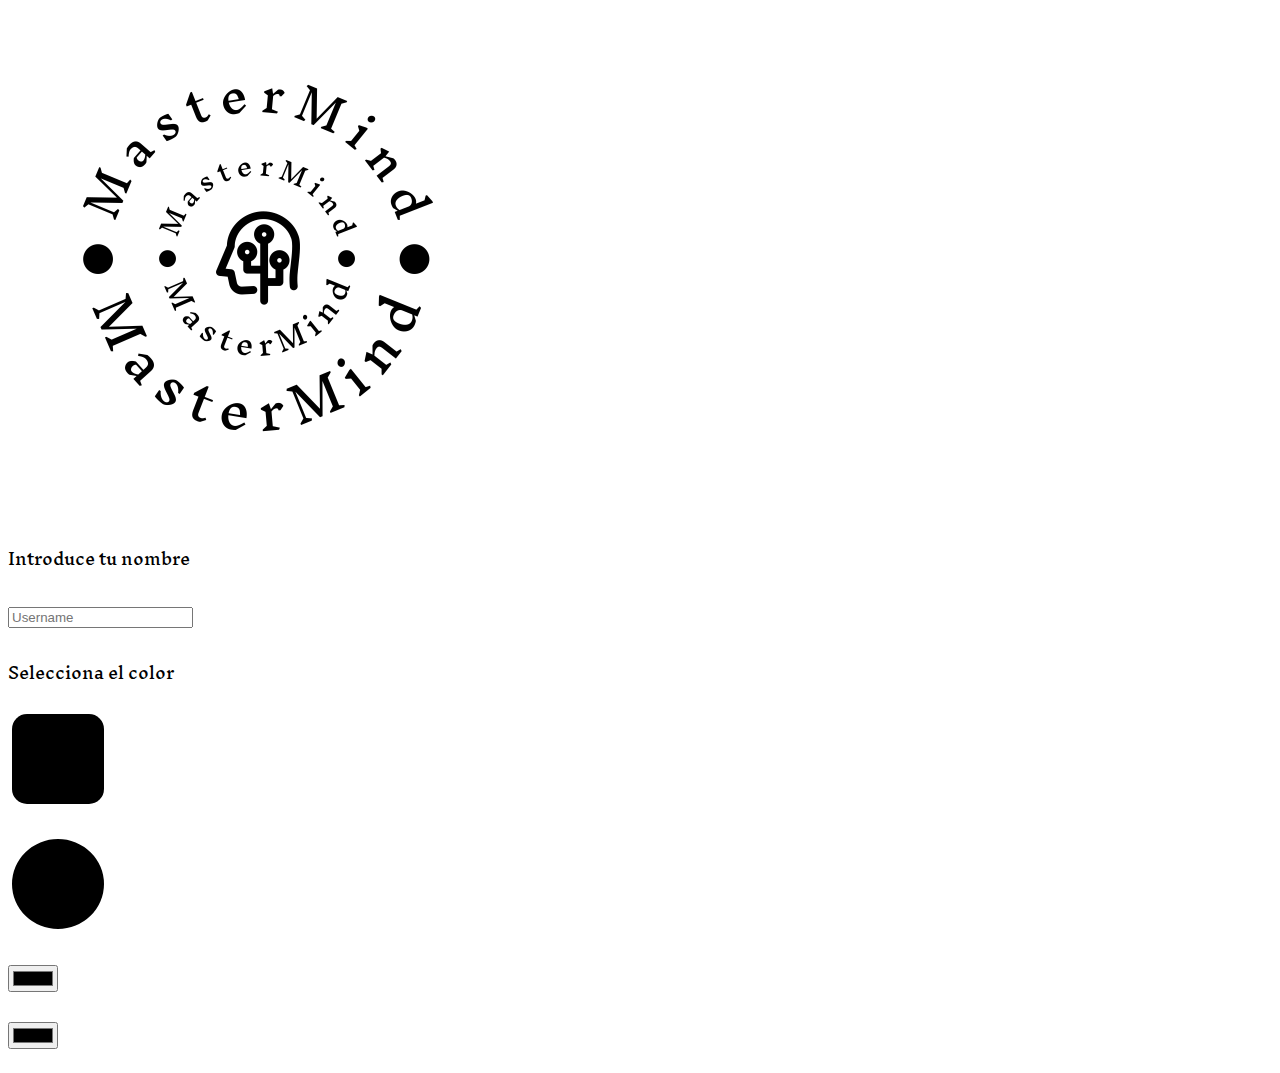
==== basic.html @ f8c62cd6 "Se crea y termina la pagina de FAQ, empezamos a estructurar la pagina de pagina de basic.html" ====
<!DOCTYPE html>
<html lang="en">
  <head>
    <meta charset="UTF-8" />
    <meta name="viewport" content="width=device-width, initial-scale=1.0" />
    <link
      href="https://cdn.jsdelivr.net/npm/bootstrap@5.3.2/dist/css/bootstrap.min.css"
      rel="stylesheet"
      integrity="sha384-T3c6CoIi6uLrA9TneNEoa7RxnatzjcDSCmG1MXxSR1GAsXEV/Dwwykc2MPK8M2HN"
      crossorigin="anonymous"
    />
    <link rel="stylesheet" href="src/css/styles.css" />
    <title>MasterMind</title>
  </head>
  <body>
    <div class="container">
      <div class="row">
        <div class="col text-center">
          <img
            src="src/img/png/logo-black.png"
            alt=""
            class="img-fluid rotate"
          />
        </div>
      </div>
    </div>
    <div class="container">
      <div class="row">
        <div class="col-md-6"><p>Introduce tu nombre</p></div>
        <div class="col-md-6">
          <input
            type="text"
            class="form-control"
            placeholder="Username"
            aria-label="Username"
            aria-describedby="basic-addon1"
          />
        </div>
      </div>
    </div>
    <div class="container">
        <div class="row">
            <div class="col-md-6">
                <p>Selecciona el color</p>
            </div>
            <div class="col-md-6">
                 <p> <input type="color" class="colorpicker" id="style1" /></p>
                 <p> <input type="color" class="colorpicker" id="style2" /></p>
                 <p> <input type="color" class="colorpicker" id="B1" /></p>
                 <p> <input type="color" class="colorpicker" id="B1" /></p>
            </div>
        </div>
    </div>
    <script
      src="https://cdn.jsdelivr.net/npm/bootstrap@5.3.2/dist/js/bootstrap.bundle.min.js"
      integrity="sha384-C6RzsynM9kWDrMNeT87bh95OGNyZPhcTNXj1NW7RuBCsyN/o0jlpcV8Qyq46cDfL"
      crossorigin="anonymous"
    ></script>
    <script src="src/js/main.js"></script>
  </body>
</html>
---- src/css/styles.css ----
@import url("https://fonts.googleapis.com/css2?family=Inknut+Antiqua:wght@300;400;500;600;700;800;900&display=swap");

:root {
  --principal: #89939e;
  --secundario: #dedede;
  --negro: #000;
}

body {
  font-family: "Inknut Antiqua", serif;
}

a {
  text-decoration: none;
}

.principal {
  display: flex;
  flex-direction: column;
  align-items: center;
  height: 100%;
  justify-content: space-around;
}

.botonesHome {
  display: flex;
  width: 100%;
  justify-content: space-around;
}

.Mybtn {
  padding: 1em;
  height: 4em;
  width: 5em;
  text-align: center;
  position: relative;
  border: 1px solid black;
  transition: ease-in-out 0.5s all;
  border-radius: 10px;
  line-height: 1.2em;
}

.Mybtn::after {
  content: "";
  position: absolute;
  z-index: 0;
  bottom: 0;
  right: 0;
  width: 100%;
  height: 100%;
  -webkit-box-shadow: inset 0px -17px var(--principal);
  box-shadow: inset 0px -17px var(--secundario);
  border-radius: 5px;
  transition: ease-in-out 0.25s all;
}

.Mybtn:active {
  box-shadow: 0px 0px 0px #a5a5a5, -1px -1px 10px #e2e2e2,
    inset 5px 5px 10px #b5b5b5, inset -5px -5px 5px #ffffff;
  line-height: 2em;
}

.Mybtn:active::after {
  box-shadow: inset 0px -4px var(--principal);
}

/* body {
  overflow: auto;
  background: linear-gradient(315deg, rgba(101,0,94,1) 3%, rgba(60,132,206,1) 38%, rgba(48,238,226,1) 68%, rgba(255,25,25,1) 98%);
  animation: gradient 15s ease infinite;
  background-size: 400% 400%;
   background-attachment: fixed; 
}

@keyframes gradient {
  0% {
      background-position: 0% 0%;
  }
  50% {
      background-position: 100% 100%;
  }
  100% {
      background-position: 0% 0%;
  }
}  */

/* .wave {
  background: rgba(43, 28, 28, 0.277);
  border-radius: 1000% 1000% 0 0;
  position: fixed;
  width: 200%;
  height: 3em;
  animation: wave 10s -3s linear infinite;
  transform: translate3d(0, 0, 0);
  opacity: 0.8;
  bottom: 0;
  left: 0;
  z-index: -1;
}

.wave:nth-of-type(2) {
  bottom: -1.25em;
  animation: wave 18s linear reverse infinite;
  opacity: 0.8;
}

.wave:nth-of-type(3) {
  bottom: -2.5em;
  animation: wave 20s -1s reverse infinite;
  opacity: 0.9;
}

@keyframes wave {
  2% {
    transform: translateX(1);
  }

  25% {
    transform: translateX(-25%);
  }

  50% {
    transform: translateX(-50%);
  }

  75% {
    transform: translateX(-25%);
  }

  100% {
    transform: translateX(1);
  }
} */

.rotate {
  animation: rotation 27s infinite linear;
}

@keyframes rotation {
  from {
    transform: rotate(0deg);
  }
  to {
    transform: rotate(359deg);
  }
}

.instrucciones {
  margin: 2em;
  padding: 2em;
  border: 1px solid black;
  border-radius: 10px;
  box-shadow: inset 0px -17px var(--secundario);
}

.instrucciones h2 {
  text-align: center;
}

/*------ Style 1 ------*/
#style1 {
  -webkit-appearance: none;
  -moz-appearance: none;
  appearance: none;
  width: 100px;
  height: 100px;
  background-color: transparent;
  border: none;
  cursor: pointer;
}
#style1::-webkit-color-swatch {
  border-radius: 15px;
  border: none;
}
#style1::-moz-color-swatch {
  border-radius: 15px;
  border: none;
}

/*------ Style 2 ------*/
#style2 {
  -webkit-appearance: none;
  -moz-appearance: none;
  appearance: none;
  background-color: transparent;
  width: 100px;
  height: 100px;
  border: none;
  cursor: pointer;
}
#style2::-webkit-color-swatch {
  border-radius: 50%;
  border: 7px solid #000000;
}
#style2::-moz-color-swatch {
  border-radius: 50%;
  border: 7px solid #000000;
}
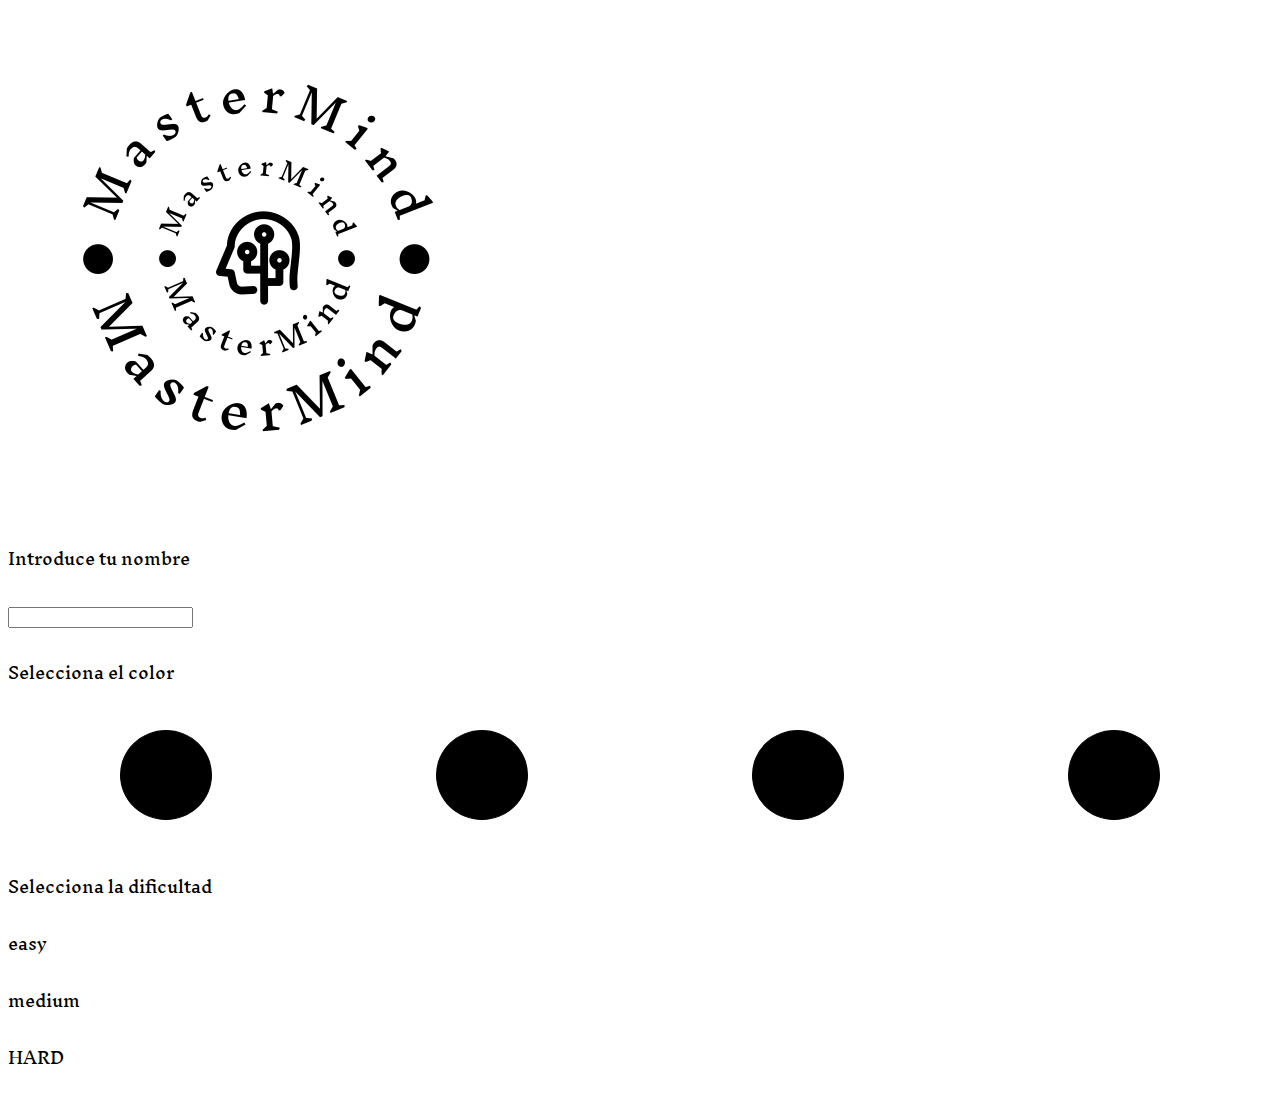
==== commit 2c24462a: "Se crea la estructura base de la página "basic.html", tambien se empieza a recoger los datos de esta" ====
--- a/basic.html
+++ b/basic.html
@@ -24,33 +24,79 @@
         </div>
       </div>
     </div>
+
     <div class="container">
       <div class="row">
-        <div class="col-md-6"><p>Introduce tu nombre</p></div>
         <div class="col-md-6">
-          <input
-            type="text"
-            class="form-control"
-            placeholder="Username"
-            aria-label="Username"
-            aria-describedby="basic-addon1"
-          />
+          <div class="row">
+            <div class="col-12"><p>Introduce tu nombre</p></div>
+            <div class="col-12">
+              <input type="text" class="form-control" id="nombreJugador" />
+            </div>
+          </div>
+        </div>
+
+        <div class="col-md-6">
+          <div class="row">
+            <div class="col-12">
+              <p>Selecciona el color</p>
+            </div>
+            <div class="col-12">
+              <div class="cajaColoresBasic">
+                <p>
+                  <input
+                    type="color"
+                    class="colorpicker circuloPicker"
+                    id="color1"
+                  />
+                </p>
+                <p>
+                  <input
+                    type="color"
+                    class="colorpicker circuloPicker"
+                    id="color2"
+                  />
+                </p>
+                <p>
+                  <input
+                    type="color"
+                    class="colorpicker circuloPicker"
+                    id="color3"
+                  />
+                </p>
+                <p>
+                  <input
+                    type="color"
+                    class="colorpicker circuloPicker"
+                    id="color4"
+                  />
+                </p>
+              </div>
+            </div>
+          </div>
         </div>
       </div>
     </div>
+
     <div class="container">
-        <div class="row">
-            <div class="col-md-6">
-                <p>Selecciona el color</p>
-            </div>
-            <div class="col-md-6">
-                 <p> <input type="color" class="colorpicker" id="style1" /></p>
-                 <p> <input type="color" class="colorpicker" id="style2" /></p>
-                 <p> <input type="color" class="colorpicker" id="B1" /></p>
-                 <p> <input type="color" class="colorpicker" id="B1" /></p>
-            </div>
+      <div class="row">
+        <div class="col">
+          <p>Selecciona la dificultad</p>
         </div>
+      </div>
+      <div class="row text-center">
+        <div class="col-md-4">
+          <p onclick="juegoBasics('easy')">easy</p>
+        </div>
+        <div class="col-md-4">
+          <p onclick="juegoBasics('medium')">medium</p>
+        </div>
+        <div class="col-md-4">
+          <p onclick="juegoBasics('hard')">HARD</p>
+        </div>
+      </div>
     </div>
+
     <script
       src="https://cdn.jsdelivr.net/npm/bootstrap@5.3.2/dist/js/bootstrap.bundle.min.js"
       integrity="sha384-C6RzsynM9kWDrMNeT87bh95OGNyZPhcTNXj1NW7RuBCsyN/o0jlpcV8Qyq46cDfL"
--- a/src/css/styles.css
+++ b/src/css/styles.css
@@ -157,28 +157,7 @@
   text-align: center;
 }
 
-/*------ Style 1 ------*/
-#style1 {
-  -webkit-appearance: none;
-  -moz-appearance: none;
-  appearance: none;
-  width: 100px;
-  height: 100px;
-  background-color: transparent;
-  border: none;
-  cursor: pointer;
-}
-#style1::-webkit-color-swatch {
-  border-radius: 15px;
-  border: none;
-}
-#style1::-moz-color-swatch {
-  border-radius: 15px;
-  border: none;
-}
-
-/*------ Style 2 ------*/
-#style2 {
+.circuloPicker {
   -webkit-appearance: none;
   -moz-appearance: none;
   appearance: none;
@@ -188,11 +167,22 @@
   border: none;
   cursor: pointer;
 }
-#style2::-webkit-color-swatch {
+
+.circuloPicker::-webkit-color-swatch {
   border-radius: 50%;
-  border: 7px solid #000000;
+  border: 1px solid #000000;
+  /* background: radial-gradient(circle at 5px 5px, #fff, transparent); */
 }
-#style2::-moz-color-swatch {
+.circuloPicker::-moz-color-swatch {
   border-radius: 50%;
-  border: 7px solid #000000;
-}+  border: 1px solid #000000;
+}
+
+.cajaColoresBasic {
+  display: flex;
+  justify-content: space-around;
+}
+
+.borderError {
+  border: 1px solid red;
+}
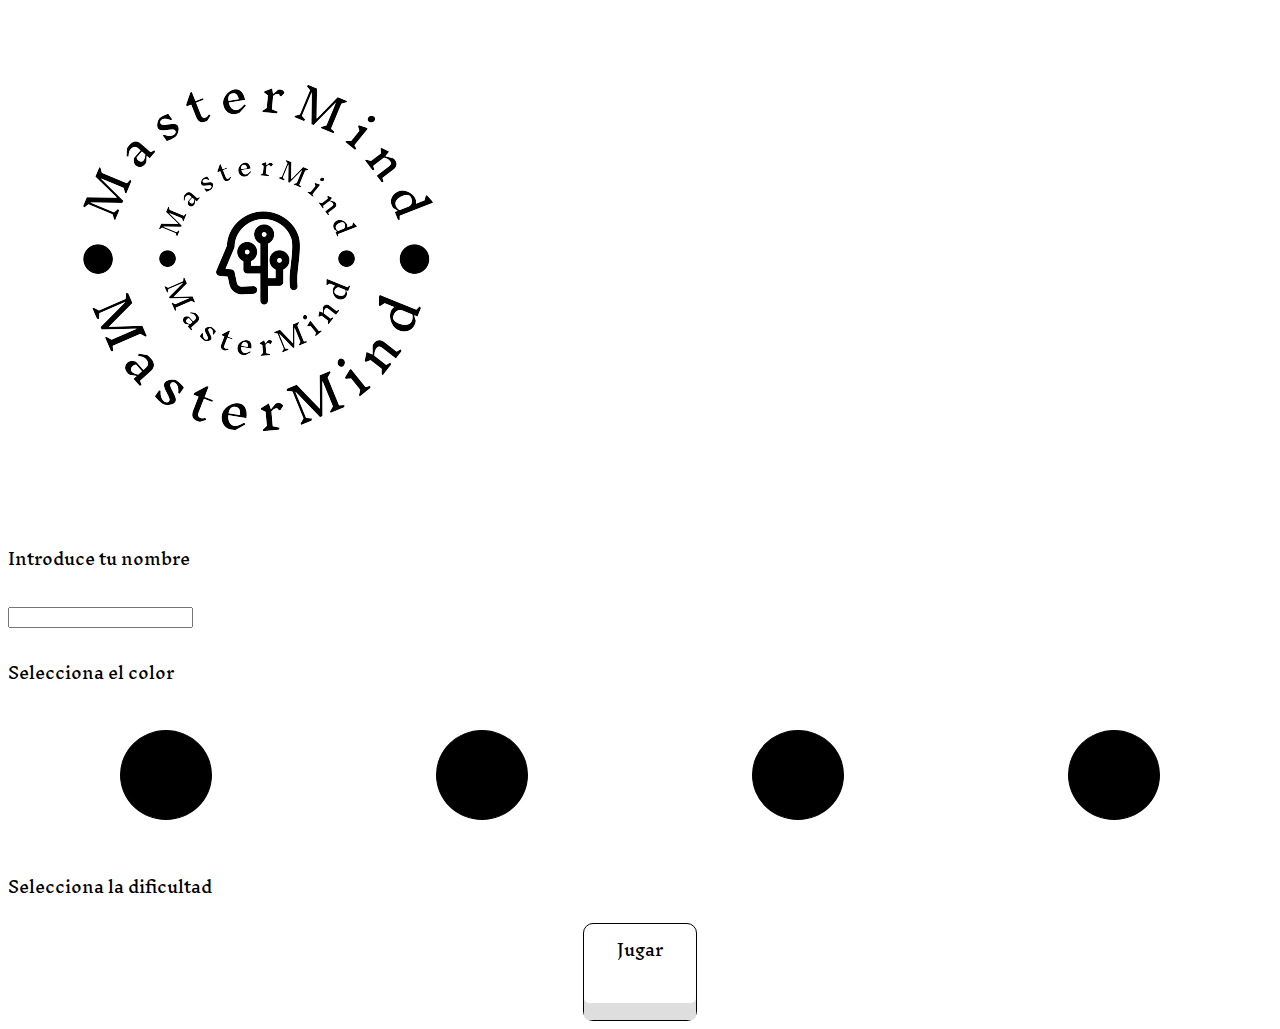
==== commit f178767c: "Se cambia la img del logo por un png que no tenga fondo, se termina con la logica de la pagina de ba" ====
--- a/basic.html
+++ b/basic.html
@@ -13,19 +13,21 @@
     <title>MasterMind</title>
   </head>
   <body>
-    <div class="container">
+    <div class="container py-4">
       <div class="row">
         <div class="col text-center">
-          <img
-            src="src/img/png/logo-black.png"
-            alt=""
-            class="img-fluid rotate"
-          />
+          <a href="index.html">
+            <img
+              src="src/img/png/logo-black1.png"
+              alt=""
+              class="img-fluid rotate"
+            />
+          </a>
         </div>
       </div>
     </div>
 
-    <div class="container">
+    <div class="container py-4">
       <div class="row">
         <div class="col-md-6">
           <div class="row">
@@ -78,14 +80,17 @@
       </div>
     </div>
 
-    <div class="container">
+    <div class="container py-4">
       <div class="row">
         <div class="col">
           <p>Selecciona la dificultad</p>
         </div>
       </div>
-      <div class="row text-center">
-        <div class="col-md-4">
+      <div class="row ">
+        <div class="col">
+          <p class="Mybtn" onclick="juegoBasics()">Jugar</p>
+        </div>
+        <!-- <div class="col-md-4">
           <p onclick="juegoBasics('easy')">easy</p>
         </div>
         <div class="col-md-4">
@@ -93,7 +98,7 @@
         </div>
         <div class="col-md-4">
           <p onclick="juegoBasics('hard')">HARD</p>
-        </div>
+        </div> -->
       </div>
     </div>
 
--- a/src/css/styles.css
+++ b/src/css/styles.css
@@ -38,6 +38,7 @@
   transition: ease-in-out 0.5s all;
   border-radius: 10px;
   line-height: 1.2em;
+  margin: auto;
 }
 
 .Mybtn::after {
@@ -150,7 +151,7 @@
   padding: 2em;
   border: 1px solid black;
   border-radius: 10px;
-  box-shadow: inset 0px -17px var(--secundario);
+  box-shadow: inset 0px -17px var(--negro);
 }
 
 .instrucciones h2 {
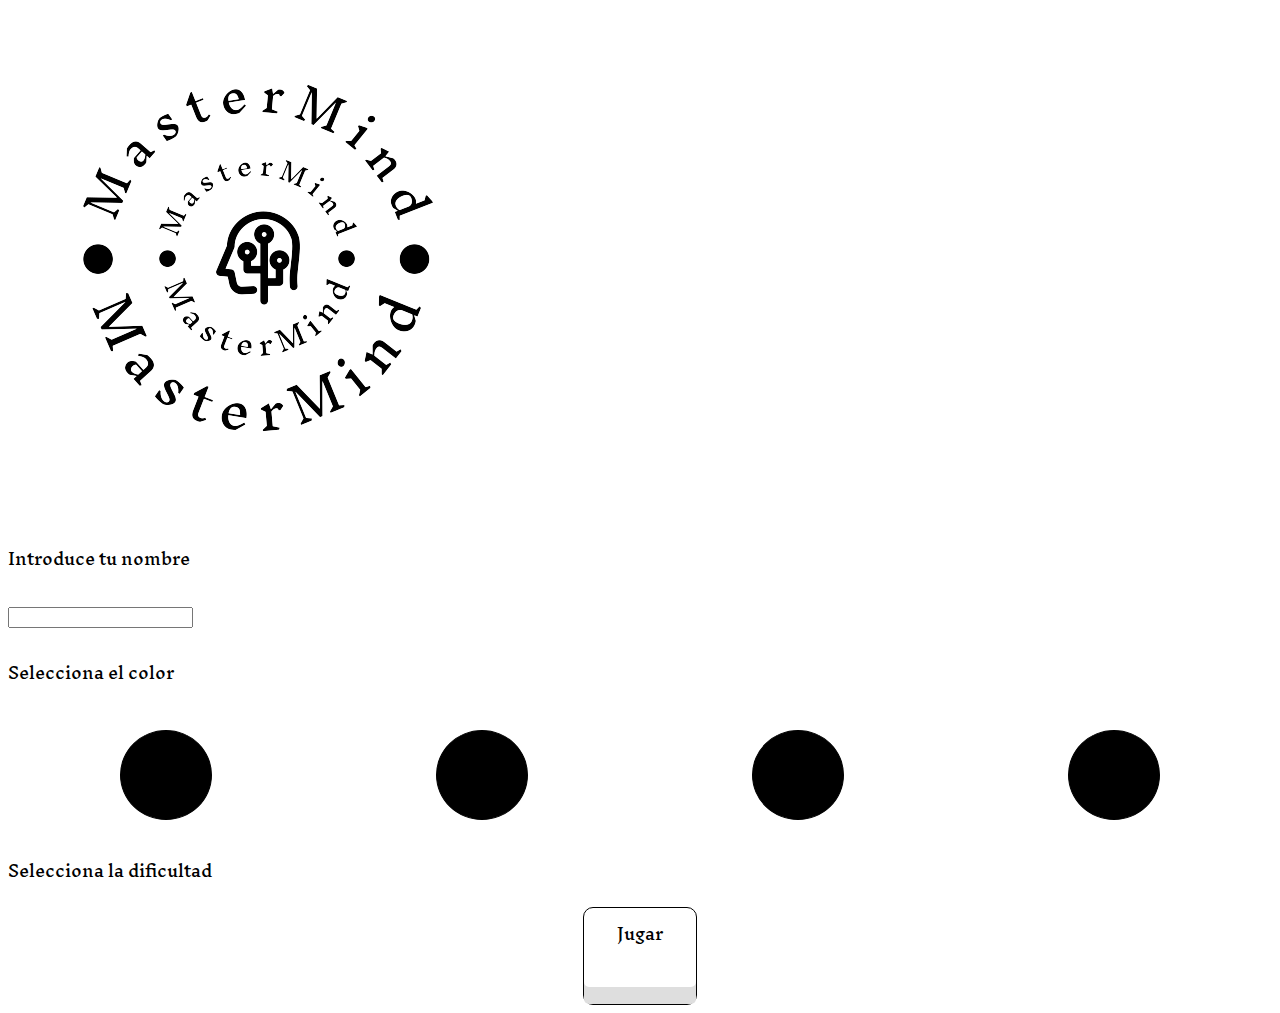
==== commit d4bd81d0: "Se empiza a preparar la pagina de juego.html" ====
--- a/basic.html
+++ b/basic.html
@@ -88,7 +88,7 @@
       </div>
       <div class="row ">
         <div class="col">
-          <p class="Mybtn" onclick="juegoBasics()">Jugar</p>
+          <p class="Mybtn" onclick="juegoBasics('easy')">Jugar</p>
         </div>
         <!-- <div class="col-md-4">
           <p onclick="juegoBasics('easy')">easy</p>
--- a/src/css/styles.css
+++ b/src/css/styles.css
@@ -183,7 +183,19 @@
   display: flex;
   justify-content: space-around;
 }
+.cajaColoresBasic p {
+  margin-bottom: 0;
+}
 
 .borderError {
   border: 1px solid red;
 }
+
+.bordeCircular {
+  width: 100px;
+  height: 100px;
+  border: none;
+  cursor: pointer;
+  border-radius: 50%;
+}
+
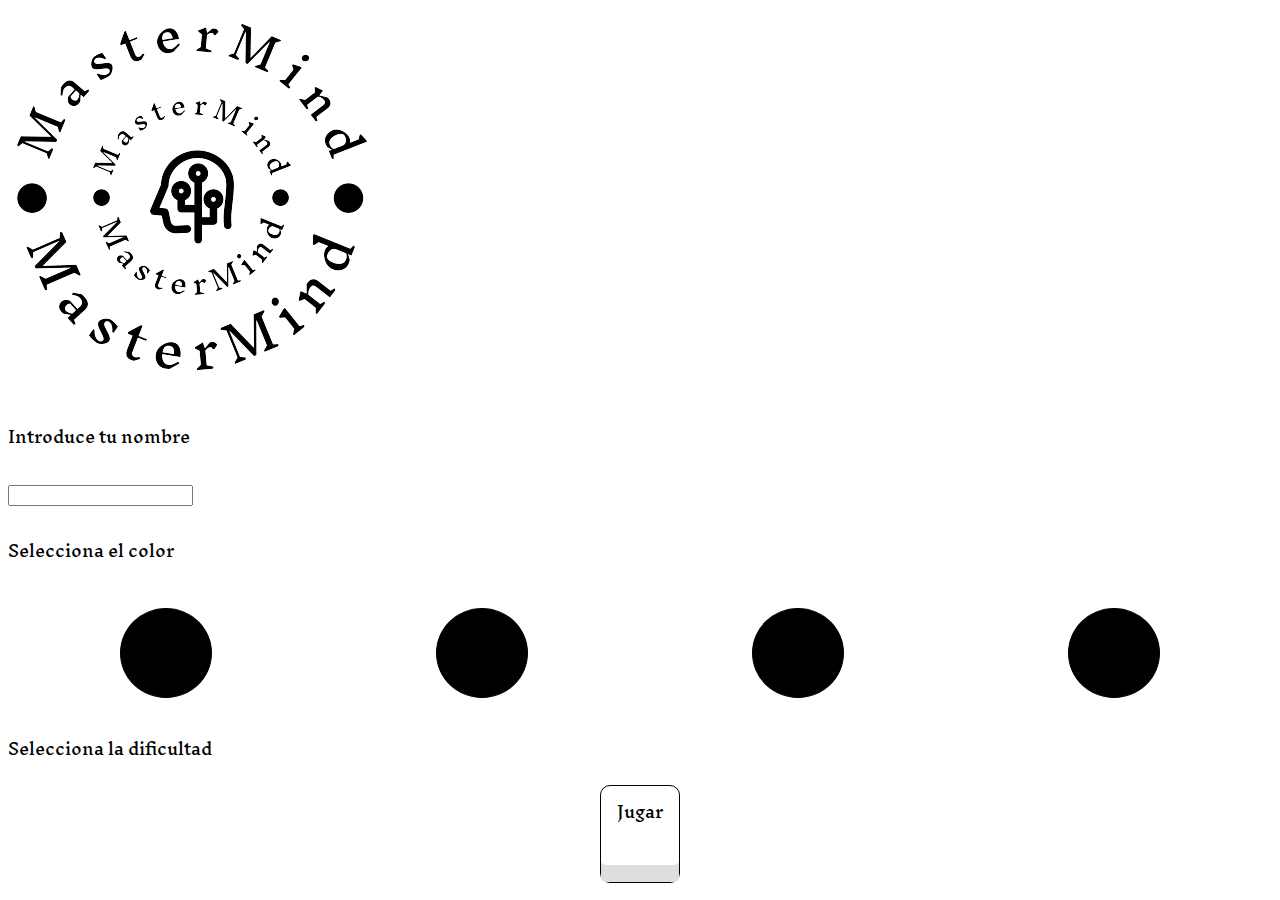
==== commit 782d96c0: "Se cambia el nombre de la clase Mybtn por myBtn para seguir los estandares, en la pagina de juego.ht" ====
--- a/basic.html
+++ b/basic.html
@@ -88,7 +88,7 @@
       </div>
       <div class="row ">
         <div class="col">
-          <p class="Mybtn" onclick="juegoBasics('easy')">Jugar</p>
+          <p class="myBtn" onclick="juegoBasics('easy')">Jugar</p>
         </div>
         <!-- <div class="col-md-4">
           <p onclick="juegoBasics('easy')">easy</p>
--- a/src/css/styles.css
+++ b/src/css/styles.css
@@ -28,10 +28,10 @@
   justify-content: space-around;
 }
 
-.Mybtn {
+.myBtn {
   padding: 1em;
   height: 4em;
-  width: 5em;
+  width: max-content;
   text-align: center;
   position: relative;
   border: 1px solid black;
@@ -41,7 +41,7 @@
   margin: auto;
 }
 
-.Mybtn::after {
+.myBtn::after {
   content: "";
   position: absolute;
   z-index: 0;
@@ -55,13 +55,13 @@
   transition: ease-in-out 0.25s all;
 }
 
-.Mybtn:active {
+.myBtn:active {
   box-shadow: 0px 0px 0px #a5a5a5, -1px -1px 10px #e2e2e2,
     inset 5px 5px 10px #b5b5b5, inset -5px -5px 5px #ffffff;
   line-height: 2em;
 }
 
-.Mybtn:active::after {
+.myBtn:active::after {
   box-shadow: inset 0px -4px var(--principal);
 }
 
@@ -199,3 +199,8 @@
   border-radius: 50%;
 }
 
+#tabla tr td {
+  border: 1px solid black;
+  padding: 1em;
+  text-align: center;
+}
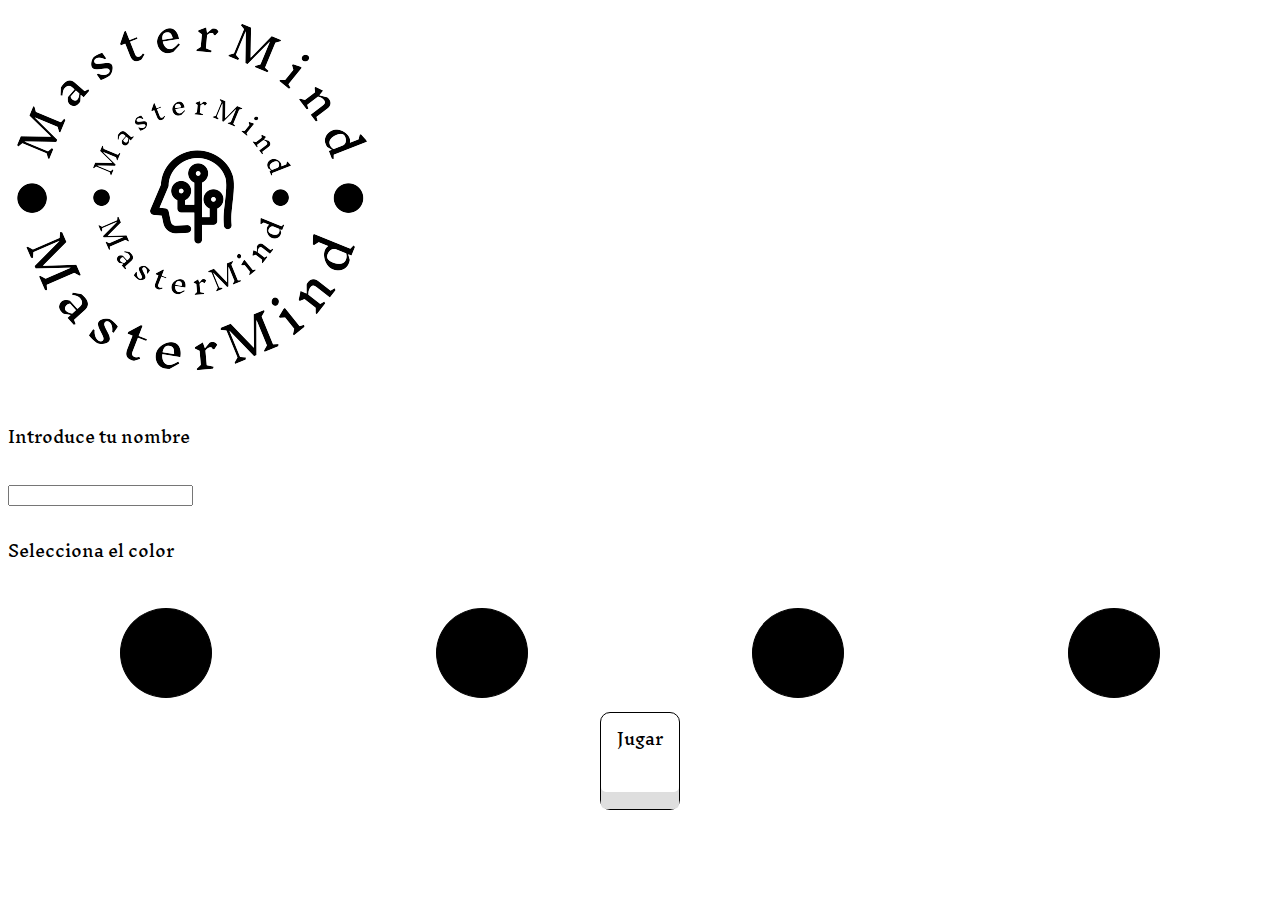
==== commit 3a3189ec: "Se oculta el texto de dificultad, ahora mismo no lo vamos a utilizar" ====
--- a/basic.html
+++ b/basic.html
@@ -83,7 +83,7 @@
     <div class="container py-4">
       <div class="row">
         <div class="col">
-          <p>Selecciona la dificultad</p>
+          <!-- <p>Selecciona la dificultad</p> -->
         </div>
       </div>
       <div class="row ">
--- a/src/css/styles.css
+++ b/src/css/styles.css
@@ -4,6 +4,7 @@
   --principal: #89939e;
   --secundario: #dedede;
   --negro: #000;
+  --blanco:#fff;
 }
 
 body {
@@ -192,8 +193,8 @@
 }
 
 .bordeCircular {
-  width: 100px;
-  height: 100px;
+  width: 70px;
+  height: 70px;
   border: none;
   cursor: pointer;
   border-radius: 50%;
@@ -204,3 +205,10 @@
   padding: 1em;
   text-align: center;
 }
+
+.fondoBlanco{
+  background-color: var(--blanco);
+}
+tr{
+  height: 3.5em;
+}